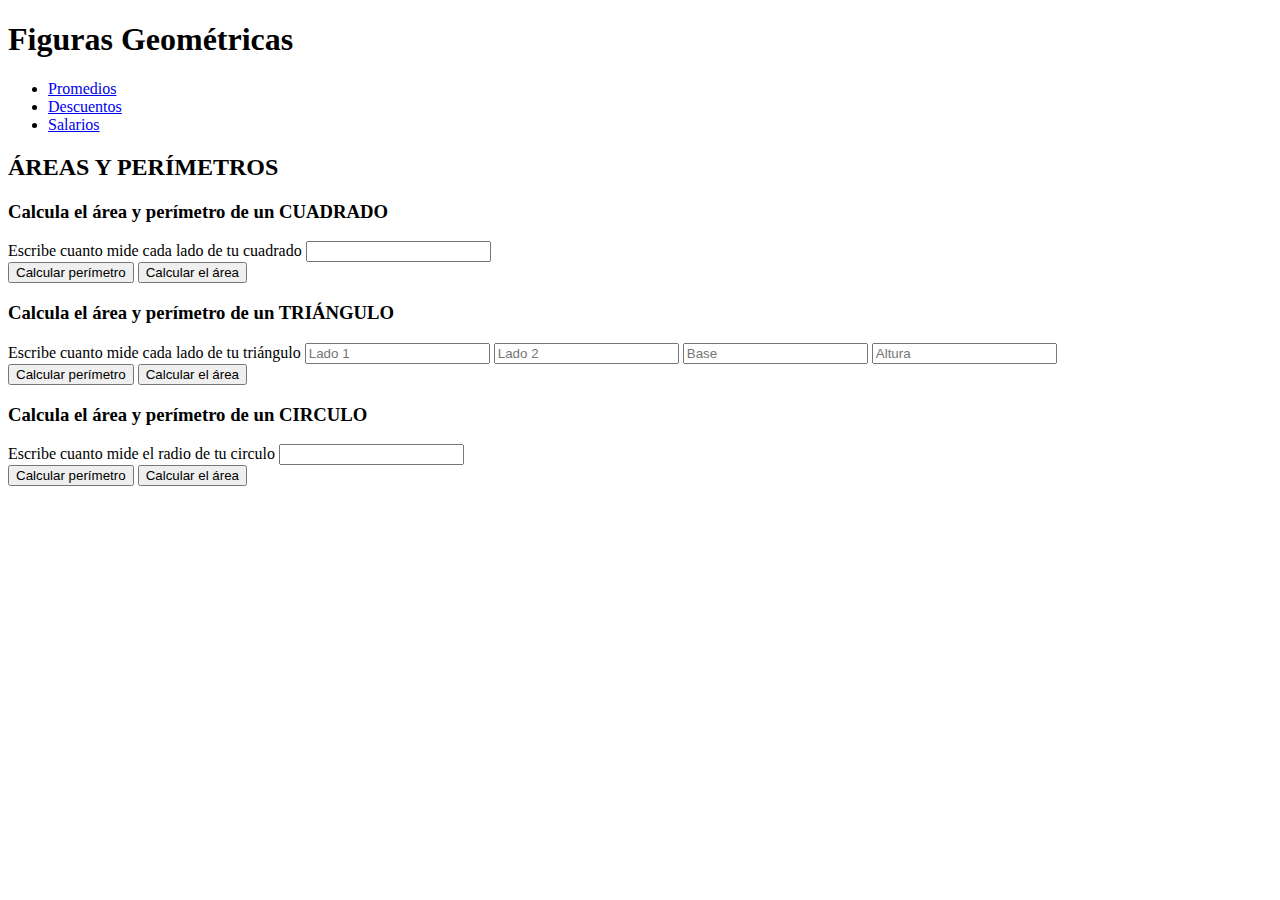
==== figuras/figuras.html @ 82c425c2 "arreglo de directorios y empezando maquetacion mobile first" ====
<!DOCTYPE html>
<html lang="es">
<head>
    <meta charset="UTF-8">
    <meta http-equiv="X-UA-Compatible" content="IE=edge">
    <meta name="viewport" content="width=device-width, initial-scale=1.0">
    <title>MatesWeb | Figuras</title>
    <link rel="stylesheet" href="./style.css">
</head>
<body>
    <header>
        <h1>Figuras Geométricas</h1>
        <nav>
            <ul>
                <li><a href="./promedios/promedios.html">Promedios</a></li>
                <li><a href="../porcentajes/descuentos.html">Descuentos</a></li>
                <li><a href="./salarios/salarios.html">Salarios</a></li>
            </ul>
        </nav>
    </header>
    <main>
        <h2>ÁREAS Y PERÍMETROS</h2>
        <section class="figures">
            <section class="figures__square">
                <h3>Calcula el área y perímetro de un CUADRADO</h3>
                <form>
                    <label for="input-cuadrado" class="figures__square--label">
                        Escribe cuanto mide cada lado de tu cuadrado
                    </label>
                    <input type="number" id="input-cuadrado" class="figures__square--input">
                    <div class="square--buttons__container">
                        <button type="button" onclick="calcularPerimetroCuadrado()">Calcular perímetro</button>
                        <button type="button" onclick="calcularAreaCuadrado()">Calcular el área</button>
                    </div>
                </form>
                <p class="figures__square--result" id="figures__square--result"></p>
            </section>
            <section class="figures__triangle">
                <h3>Calcula el área y perímetro de un TRIÁNGULO</h3>
                <form>
                    <label for="input-triangulo-lado1" class="figures__triangle--label">
                        Escribe cuanto mide cada lado de tu triángulo
                    </label>
                    <input type="number" id="input-triangulo-lado1" class="figures__triangle--input" placeholder="Lado 1">
                    <input type="number" id="input-triangulo-lado2" class="figures__triangle--input" placeholder="Lado 2">
                    <input type="number" id="input-triangulo-base" class="figures__triangle--input" placeholder="Base">
                    <input type="number" id="input-triangulo-altura" class="figures__triangle--input" placeholder="Altura">
                    <div class="triangle--buttons__container">
                        <button type="button" onclick="calcularPerimetroTriangulo()">Calcular perímetro</button>
                        <button type="button" onclick="calcularAreaTriangulo()">Calcular el área</button>
                    </div>
                </form>
                <p class="figures__triangle--result" id="figures__triangle--result"></p>
            </section>
            <section class="figures__circle">
                <h3>Calcula el área y perímetro de un CIRCULO</h3>
                <form>
                    <label for="input-circulo" class="figures__circle--label">
                        Escribe cuanto mide el radio de tu circulo
                    </label>
                    <input type="number" id="input-circulo" class="figures__circle--input">
                    <div class="circle--buttons__container">
                        <button type="button" onclick="calcularPerimetroCirculo()">Calcular perímetro</button>
                        <button type="button" onclick="calcularAreaCirculo()">Calcular el área</button>
                    </div>
                </form>
                <p class="figures__circle--result" id="figures__circle--result"></p>
            </section>
        </section>
    </main>

    <script src="./mates.js"></script>
</body>
</html>
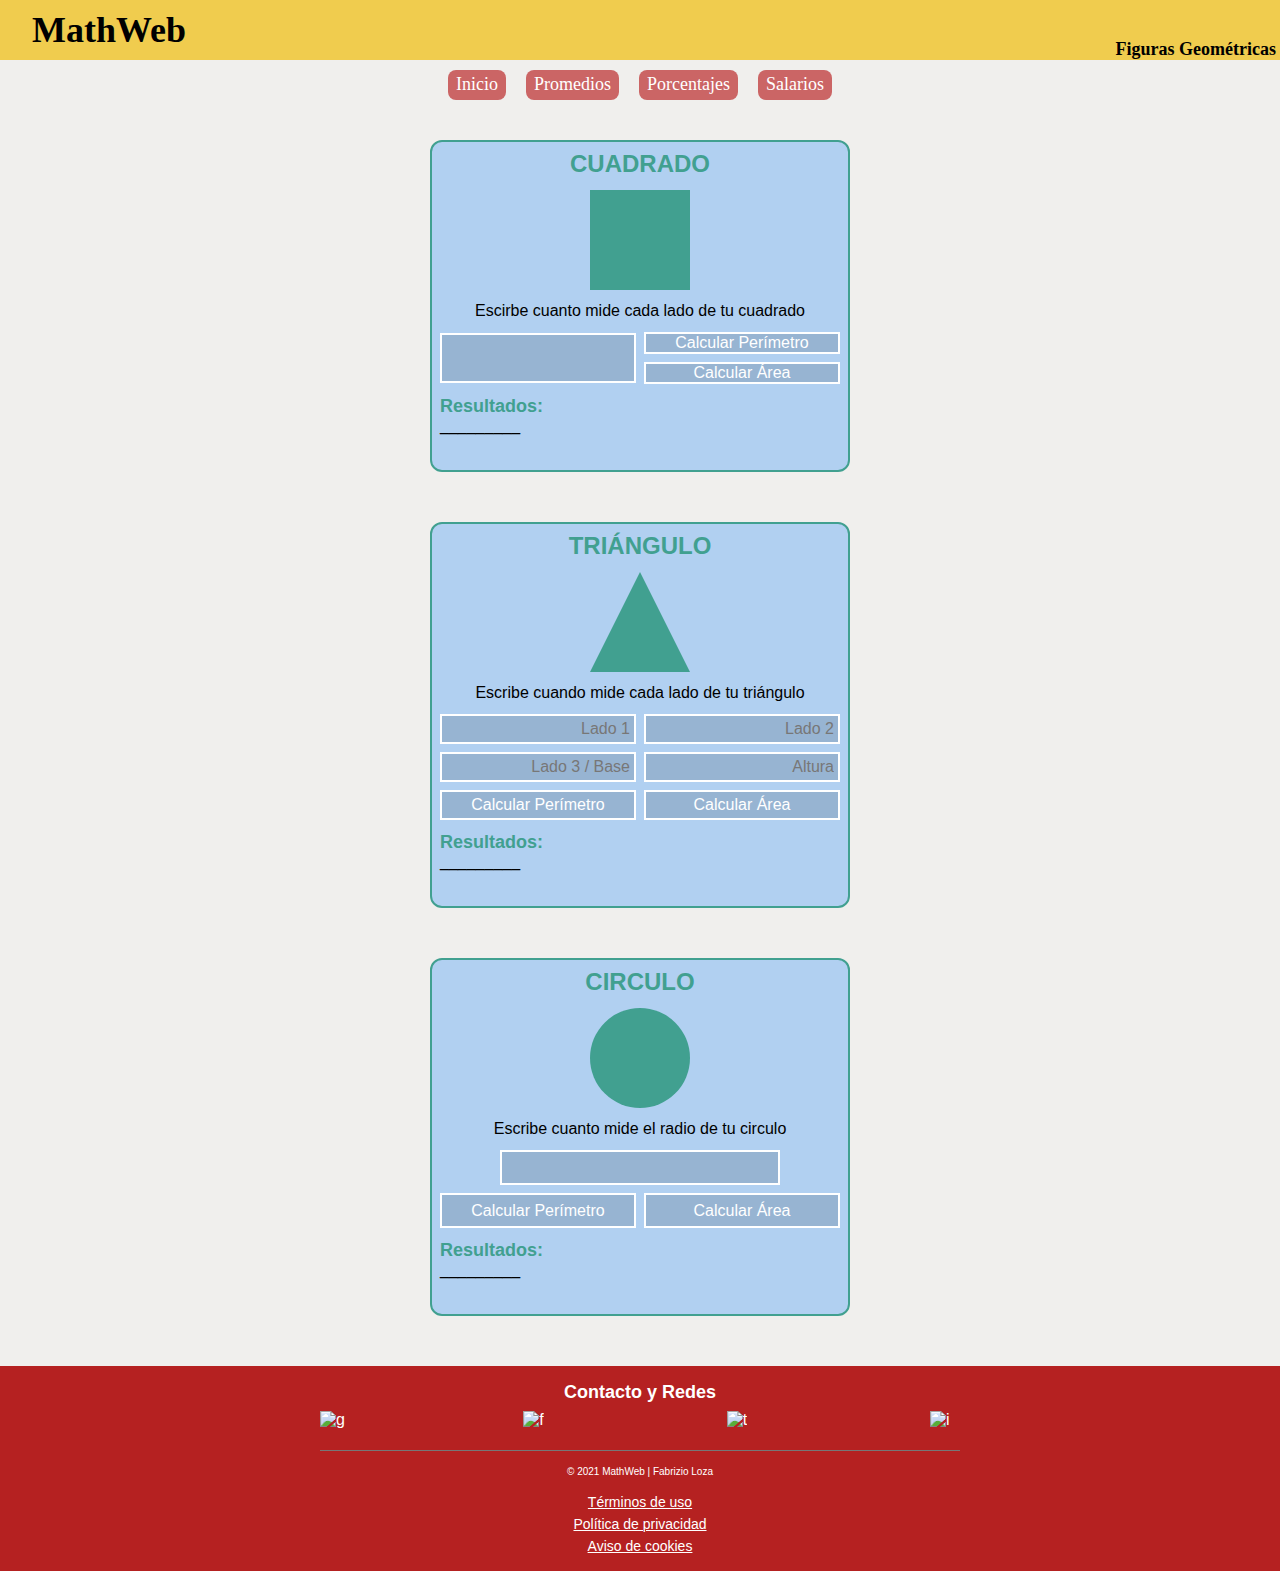
==== commit f1d6df59: "listo html, css y js de la pagina de figuras geometricas en mobile (falta tablet y desktop)" ====
--- a/figuras/figuras.html
+++ b/figuras/figuras.html
@@ -5,70 +5,109 @@
     <meta http-equiv="X-UA-Compatible" content="IE=edge">
     <meta name="viewport" content="width=device-width, initial-scale=1.0">
     <title>MatesWeb | Figuras</title>
-    <link rel="stylesheet" href="./style.css">
+    <link rel="stylesheet" href="./figuras.css">
 </head>
 <body>
     <header>
-        <h1>Figuras Geométricas</h1>
-        <nav>
+        <section>
+            <span></span>
+            <h1>MathWeb</h1>
+        </section>
+        <h2>Figuras Geométricas</h2>
+    </header>
+    <main>
+        <nav class="calcs__nav">
             <ul>
-                <li><a href="./promedios/promedios.html">Promedios</a></li>
-                <li><a href="../porcentajes/descuentos.html">Descuentos</a></li>
-                <li><a href="./salarios/salarios.html">Salarios</a></li>
+                <li><a href="../index.html">Inicio</a></li>
+                <li><a href="../promedios/promedios.html">Promedios</a></li>
+                <li><a href="../porcentajes/descuentos.html">Porcentajes</a></li>
+                <li><a href="../salarios/salarios.html">Salarios</a></li>
             </ul>
         </nav>
-    </header>
-    <main>
-        <h2>ÁREAS Y PERÍMETROS</h2>
-        <section class="figures">
-            <section class="figures__square">
-                <h3>Calcula el área y perímetro de un CUADRADO</h3>
-                <form>
-                    <label for="input-cuadrado" class="figures__square--label">
-                        Escribe cuanto mide cada lado de tu cuadrado
-                    </label>
-                    <input type="number" id="input-cuadrado" class="figures__square--input">
-                    <div class="square--buttons__container">
-                        <button type="button" onclick="calcularPerimetroCuadrado()">Calcular perímetro</button>
-                        <button type="button" onclick="calcularAreaCuadrado()">Calcular el área</button>
+        <section class="calcs__figures">
+
+            <section class="calcs__square figure__container">
+                <h3>CUADRADO</h3>
+                <div class="square__background figure__background">
+                    <div></div>
+                    <div>
+                        <p></p>
+                        <p></p>
                     </div>
-                </form>
-                <p class="figures__square--result" id="figures__square--result"></p>
+                </div>
+                <p>Escirbe cuanto mide cada lado de tu cuadrado</p>
+                <div class="square__inputs">
+                    <input type="number" id="input-square">
+                    <button onclick="calcularPerimetroCuadrado()">Calcular Perímetro</button>
+                    <button onclick="calcularAreaCuadrado()">Calcular Área</button>
+                </div>
+                <div class="results">
+                    <p>Resultados:</p>
+                    <p id="result-square">_________</p>
+                </div>
             </section>
-            <section class="figures__triangle">
-                <h3>Calcula el área y perímetro de un TRIÁNGULO</h3>
-                <form>
-                    <label for="input-triangulo-lado1" class="figures__triangle--label">
-                        Escribe cuanto mide cada lado de tu triángulo
-                    </label>
-                    <input type="number" id="input-triangulo-lado1" class="figures__triangle--input" placeholder="Lado 1">
-                    <input type="number" id="input-triangulo-lado2" class="figures__triangle--input" placeholder="Lado 2">
-                    <input type="number" id="input-triangulo-base" class="figures__triangle--input" placeholder="Base">
-                    <input type="number" id="input-triangulo-altura" class="figures__triangle--input" placeholder="Altura">
-                    <div class="triangle--buttons__container">
-                        <button type="button" onclick="calcularPerimetroTriangulo()">Calcular perímetro</button>
-                        <button type="button" onclick="calcularAreaTriangulo()">Calcular el área</button>
-                    </div>
-                </form>
-                <p class="figures__triangle--result" id="figures__triangle--result"></p>
+
+
+            <section class="calcs__triangle figure__container">
+                <h3>TRIÁNGULO</h3>
+                <div class="triangle__background figure__background">
+                    <p></p>
+                </div>
+                <p>Escribe cuando mide cada lado de tu triángulo</p>
+                <div class="triangle__inputs">
+                    <input type="number" placeholder="Lado 1" id="input-triangle-1">
+                    <input type="number" placeholder="Lado 2" id="input-triangle-2">
+                    <input type="number" placeholder="Lado 3 / Base" id="input-triangle-base">
+                    <input type="number" placeholder="Altura" id="input-triangle-height">
+                    <button onclick="calcularPerimetroTriangulo()">Calcular Perímetro</button>
+                    <button onclick="calcularAreaTriangulo()">Calcular Área</button>
+                </div>
+                <div class="results">
+                    <p>Resultados:</p>
+                    <p id="result-triangle">_________</p>
+                </div>
             </section>
-            <section class="figures__circle">
-                <h3>Calcula el área y perímetro de un CIRCULO</h3>
-                <form>
-                    <label for="input-circulo" class="figures__circle--label">
-                        Escribe cuanto mide el radio de tu circulo
-                    </label>
-                    <input type="number" id="input-circulo" class="figures__circle--input">
-                    <div class="circle--buttons__container">
-                        <button type="button" onclick="calcularPerimetroCirculo()">Calcular perímetro</button>
-                        <button type="button" onclick="calcularAreaCirculo()">Calcular el área</button>
-                    </div>
-                </form>
-                <p class="figures__circle--result" id="figures__circle--result"></p>
+
+
+            <section class="calcs__circle figure__container">
+                <h3>CIRCULO</h3>
+                <div class="circle__background figure__background">
+                    <p></p>
+                </div>
+                <p>Escribe cuanto mide el radio de tu circulo</p>
+                <div class="circle__inputs">
+                    <input type="number" id="input-circle">
+                    <button onclick="calcularPerimetroCirculo()">Calcular Perímetro</button>
+                    <button onclick="calcularAreaCirculo()">Calcular Área</button>
+                </div>
+                <div class="results">
+                    <p>Resultados:</p>
+                    <p id="result-circle">_________</p>
+                </div>
             </section>
+
         </section>
     </main>
 
-    <script src="./mates.js"></script>
+    <footer>
+        <h4>Contacto y Redes</h4>
+        <div>
+            <a href="https://github.com/PepeLeChien" target="_blank"><img src="https://cdn-icons-png.flaticon.com/512/25/25231.png" alt="g"></a>
+            <a href="https://www.facebook.com/Y-Que-Jugamos-748492291935911" target="_blank"><img src="https://upload.wikimedia.org/wikipedia/commons/thumb/0/05/Facebook_Logo_%282019%29.png/1024px-Facebook_Logo_%282019%29.png" alt="f"></a>
+            <a href="https://twitter.com/PepeLeChien33" target="_blank"><img src="https://logodownload.org/wp-content/uploads/2014/09/twitter-logo-3.png" alt="t"></a>
+            <a href="https://www.instagram.com/fabrizio0943/" target="_blank"><img src="https://www.pngall.com/wp-content/uploads/5/Instagram-Logo-PNG-Image.png" alt="i"></a>
+        </div>
+        <nav>
+            <ul>
+                <li>© 2021 MathWeb | Fabrizio Loza</li>
+                <li><a href="./">Términos de uso</a></li>
+                <li><a href="./">Política de privacidad</a></li>
+                <li><a href="./">Aviso de cookies</a></li>
+            </ul>
+        </nav>
+    </footer>
+
+
+    <script src="./figuras.js"></script>
 </body>
 </html>--- a/figuras/figuras.css
+++ b/figuras/figuras.css
@@ -0,0 +1,319 @@
+:root {
+    --primary-color: #F0CC4E;
+    --secondary--color: #f5d284;
+    --third-color: #cb6565;
+    --footer-color: #b52121;
+    --background-color: #f0efed;
+    --pag-primary-color: #41a090;
+    --pag-background1-color: #b1d0f1;
+    --pag-background2-color: #97b4d2;
+}
+
+* {
+    margin: 0;
+    padding: 0;
+    box-sizing: border-box;
+}
+html {
+    font-size: 62.5%;
+}
+body {
+    font-size: 1.6rem;
+}
+input[type=number]::-webkit-inner-spin-button,
+input[type=number]::-webkit-outer-spin-button {
+-webkit-appearance: none;
+margin: 0;
+}
+
+input[type=number] { -moz-appearance:textfield; }
+
+
+/* HEADER  */
+
+
+header {
+    width: 100%;
+    min-width: 320px;
+    height: 60px;
+    display: grid;
+    grid-template-columns: auto 1fr;
+    background-color:var(--primary-color);
+    align-items: center;
+}
+header section {
+    display: flex;
+    margin-left: 8px;
+    align-items: center;
+}
+header h1 {
+    font-size: 3.6rem;
+}
+header section span {
+    display: inline-block;
+    width: 24px;
+    height: 24px;
+    background-image: url(https://www.pngkey.com/png/full/137-1372083_calculator-free-icon-icono-calculadora-blanco-png.png);
+    background-position: center;
+    background-size: contain;
+    background-repeat: no-repeat;
+}
+header h2 {
+    font-size: 1.8rem;
+    text-align: end;
+    margin-right: 4px;
+    align-self: flex-end;
+}
+
+
+/* OTHER PAGES NAV */
+
+
+main {
+    width: 100%;
+    min-width: 320px;
+    height: auto;
+    background-color: var(--background-color);
+}
+
+main .calcs__nav {
+    width: 100%;
+    min-width: 320px;
+    height: 50px;
+    display: flex;
+    justify-content: center;
+}
+
+.calcs__nav ul {
+    width: auto;
+    height: 100%;
+    list-style: none;
+    display: flex;
+    gap: 20px;
+    padding: 0 12px;
+    align-items: center;
+    overflow-x: scroll;
+    overscroll-behavior-x: contain;
+    scroll-snap-type: x mandatory;
+}
+
+.calcs__nav ul li {
+    scroll-snap-align: center;
+    width: auto;
+    height: 30px;
+    padding: 4px 8px;
+    background-color: var(--third-color);
+    font-size: 1.8rem;
+    border-radius: 8px;
+}
+.calcs__nav ul a {
+    text-decoration: none;
+    color: #fff;
+}
+
+.calcs__figures {
+    width: 100%;
+    min-width: 320px;
+    height: auto;
+    display: flex;
+    flex-direction: column;
+    align-items: center;
+    gap: 50px;
+    padding: 30px 20px 50px;
+    font-family: Arial, Helvetica, sans-serif;
+}
+
+
+/* CARDS CONTAINER */
+
+
+.figure__container {
+    width: 90%;
+    max-width: 420px;
+    display: flex;
+    flex-direction: column;
+    align-items: center;
+    padding: 8px;
+    padding-bottom: 24px;
+    gap: 12px;
+    border: 2px solid var(--pag-primary-color);
+    border-radius: 12px;
+    background-color: var(--pag-background1-color);
+}
+
+.figure__container h3 {
+    font-size: 2.4rem;
+    color: var(--pag-primary-color);
+}
+.figure__background {
+    width: 100px;
+    height: 100px;
+}
+.square__background {
+    background-color: var(--pag-primary-color);
+}
+.triangle__background {
+    border-bottom: 100px solid var(--pag-primary-color); 
+    border-left: 50px solid transparent;
+    border-right: 50px solid transparent;
+}
+.circle__background {
+    background-color: var(--pag-primary-color);
+    border-radius: 50%;
+}
+
+
+/* BUTTONS CONTAINERS  */
+
+.square__inputs input,
+.triangle__inputs input,
+.circle__inputs input {
+    width: 100%;
+    background-color: var(--pag-background2-color);
+    border: 2px solid #fff;
+    outline: none;
+    padding: 4px;
+    font-size: 100%;
+    color: #fff;
+    text-align: center;
+}
+input::placeholder {
+    color: #777;
+    text-align: right;
+}
+
+.square__inputs button,
+.triangle__inputs button,
+.circle__inputs button {
+    background-color: var(--pag-background2-color);
+    color: #fff;
+    border: 2px solid #fff;
+    font-size: 1.6rem;
+}
+
+.square__inputs {
+    width: 100%;
+    height: auto;
+    display: grid;
+    grid-template-columns: 1fr 1fr;
+    grid-template-rows: 1fr 1fr;
+    gap: 8px;
+}
+.square__inputs input {
+    grid-column: 1 / 2;
+    grid-row: 1 / 3;
+    width: 100%;
+    height: 50px;
+    align-self: center;
+}
+.triangle__inputs {
+    width: 100%;
+    height: auto;
+    display: grid;
+    grid-template-columns: 1fr 1fr;
+    grid-template-rows: 1fr 1fr 1fr;
+    gap: 8px;
+}
+.circle__inputs {
+    width: 100%;
+    height: auto;
+    display: grid;
+    grid-template-columns: 1fr 1fr;
+    grid-template-rows: 1fr 1fr ;
+    gap: 8px;
+}
+.circle__inputs input {
+    grid-column: 1 / 3;
+    grid-row: 1 / 2;
+    width: 70%;
+    height: 35px;
+    justify-self: center;
+}
+
+.results {
+    width: 100%;
+    height: 50px;
+    display: flex;
+    flex-direction: column;
+}
+.results :nth-child(1) {
+    font-size: 1.8rem;
+    font-weight: bold;
+    color: var(--pag-primary-color);
+}
+
+
+
+/* FOOTER  */
+
+
+footer {
+    width: 100%;
+    min-width: 320px;
+    height: auto;
+    background-color: var(--footer-color);
+    color: #fff;
+    display: flex;
+    flex-direction: column;
+    align-items: center;
+    padding: 16px 0;
+    gap: 8px;
+    font-family: Arial, Helvetica, sans-serif;
+}
+footer a {
+    color: #fff;
+    text-decoration: none;
+}
+
+footer h4 {
+    font-size: 1.8rem;
+}
+
+footer div {
+    display: flex;
+    width: 50%;
+    height: 40px;
+    justify-content: space-between;
+    margin-bottom: 4px;
+    border-bottom: #777 solid 1px;
+}
+
+footer div a {
+    display: inline-block;
+    width: 30px;
+    height: 30px;
+}
+
+footer div img {
+    width: 100%;
+    height: 100%;
+}
+
+footer nav {
+    width: 100%;
+    height: auto;
+}
+footer nav ul {
+    list-style: none;
+    text-align: center;
+    display: flex;
+    flex-direction: column;
+    gap: 4px;
+}
+footer nav ul li {
+    font-size: 1.4rem;
+    line-height: 1.8rem;
+}
+footer nav ul a {
+    text-decoration: underline 1px #fff;
+}
+
+footer nav ul li:nth-child(1) {
+    font-size: 1rem;
+    margin-bottom: 8px;
+}
+
+footer nav ul a:hover {
+    color: #bbb;
+    text-decoration: underline 1px #bbb;
+}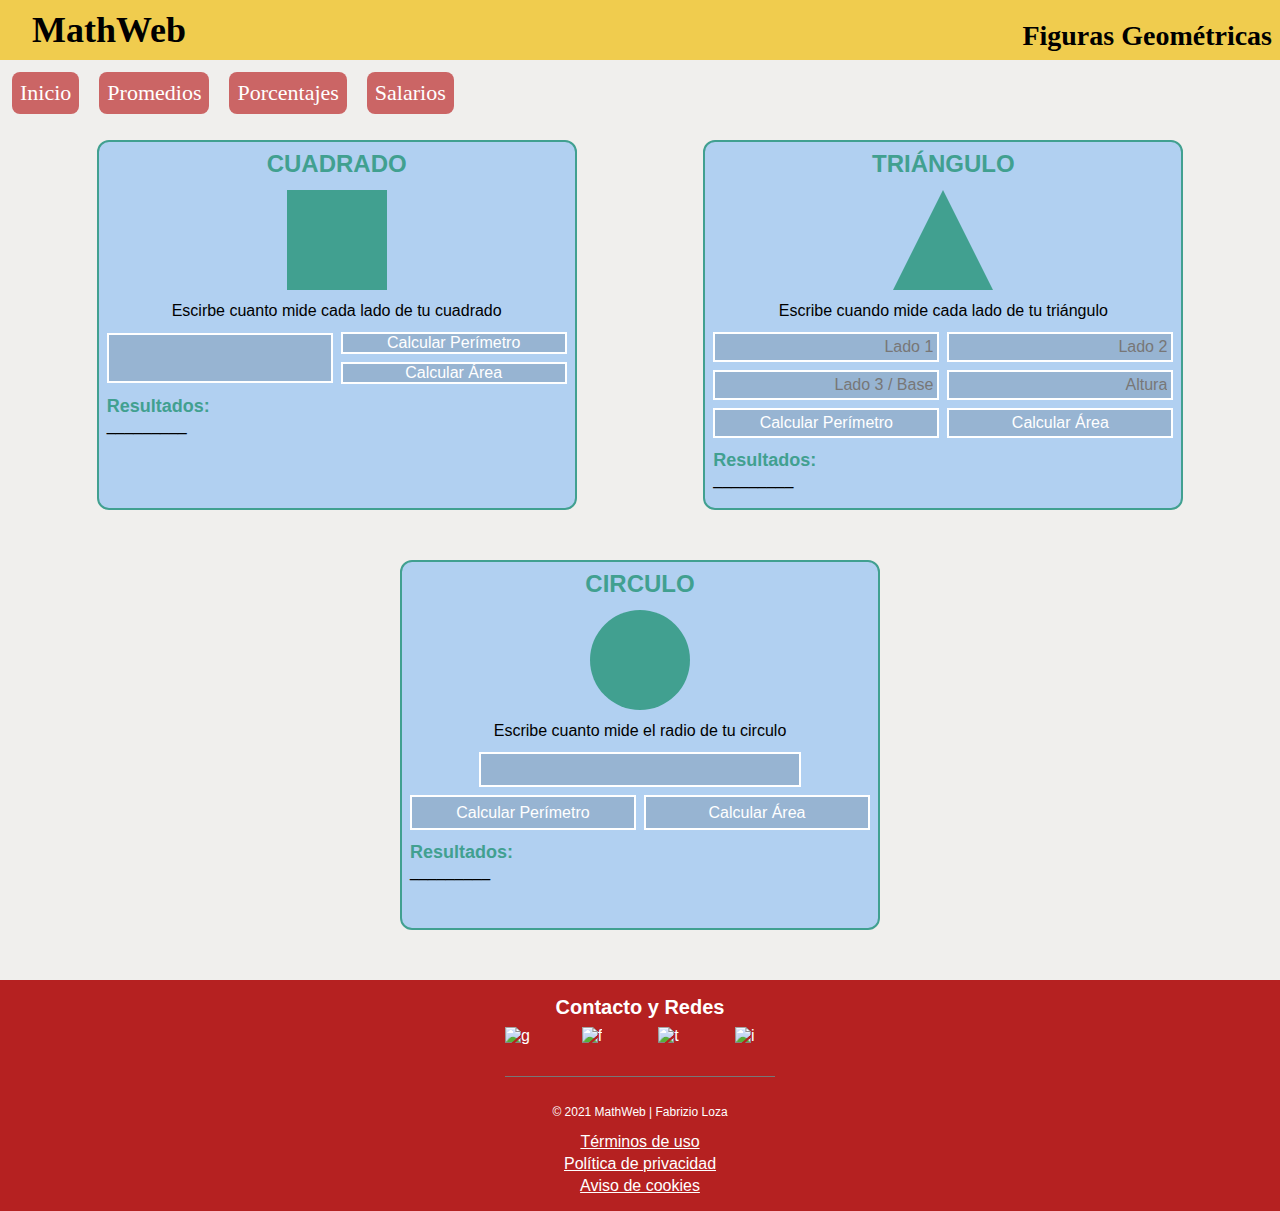
==== commit 7a1b1226: "listo css tablet y desktop de figuras geometricas y pequeños detalles en mobil" ====
--- a/figuras/figuras.html
+++ b/figuras/figuras.html
@@ -6,6 +6,8 @@
     <meta name="viewport" content="width=device-width, initial-scale=1.0">
     <title>MatesWeb | Figuras</title>
     <link rel="stylesheet" href="./figuras.css">
+    <link rel="stylesheet" href="./figuras-tablet.css" media="(min-width: 520px)">
+    <link rel="stylesheet" href="./figuras-desktop.css" media="(min-width: 940px)">
 </head>
 <body>
     <header>
@@ -18,10 +20,10 @@
     <main>
         <nav class="calcs__nav">
             <ul>
-                <li><a href="../index.html">Inicio</a></li>
-                <li><a href="../promedios/promedios.html">Promedios</a></li>
-                <li><a href="../porcentajes/descuentos.html">Porcentajes</a></li>
-                <li><a href="../salarios/salarios.html">Salarios</a></li>
+                <a href="../index.html"><li>Inicio</li> </a>
+                <a href="../promedios/promedios.html"><li>Promedios</li> </a>
+                <a href="../porcentajes/descuentos.html"><li>Porcentajes</li> </a>
+                <a href="../salarios/salarios.html"><li>Salarios</li></a>
             </ul>
         </nav>
         <section class="calcs__figures">
--- a/figuras/figuras-tablet.css
+++ b/figuras/figuras-tablet.css
@@ -0,0 +1,38 @@
+header h2 {
+    font-size: 2.4rem;
+    margin-bottom: 8px;
+    margin-right: 8px;
+}
+
+.calcs__nav ul {
+    overflow-x: hidden;
+    margin-top: 8px;
+}
+
+.calcs__nav ul li {
+    height: auto;
+    padding: 8px;
+    font-size: 2.2rem;
+}
+
+footer h4 {
+    font-size: 2rem;
+}
+
+footer div {
+    width: 270px;
+    height: 50px;
+    margin-bottom: 18px;
+}
+
+footer div a {
+    width: 40px;
+    height: 40px;
+}
+
+footer nav ul li:nth-child(1) {
+    font-size: 1.2rem;
+}
+footer nav ul li {
+    font-size: 1.6rem;
+}--- a/figuras/figuras-desktop.css
+++ b/figuras/figuras-desktop.css
@@ -0,0 +1,24 @@
+header h2 {
+    font-size: 2.8rem;
+}
+
+main .calcs__nav {
+    justify-content: left;
+}
+.calcs__nav ul a:hover li {
+    background-color: var(--pag-primary-color);
+    box-shadow: 4px 4px 3px 0 #bbb;
+}
+
+.calcs__figures {
+    flex-direction: row;
+    flex-wrap: wrap;
+    justify-content: space-evenly;
+}
+
+.figure__container {
+    max-width: 480px;
+    height: 370px;
+}
+
+
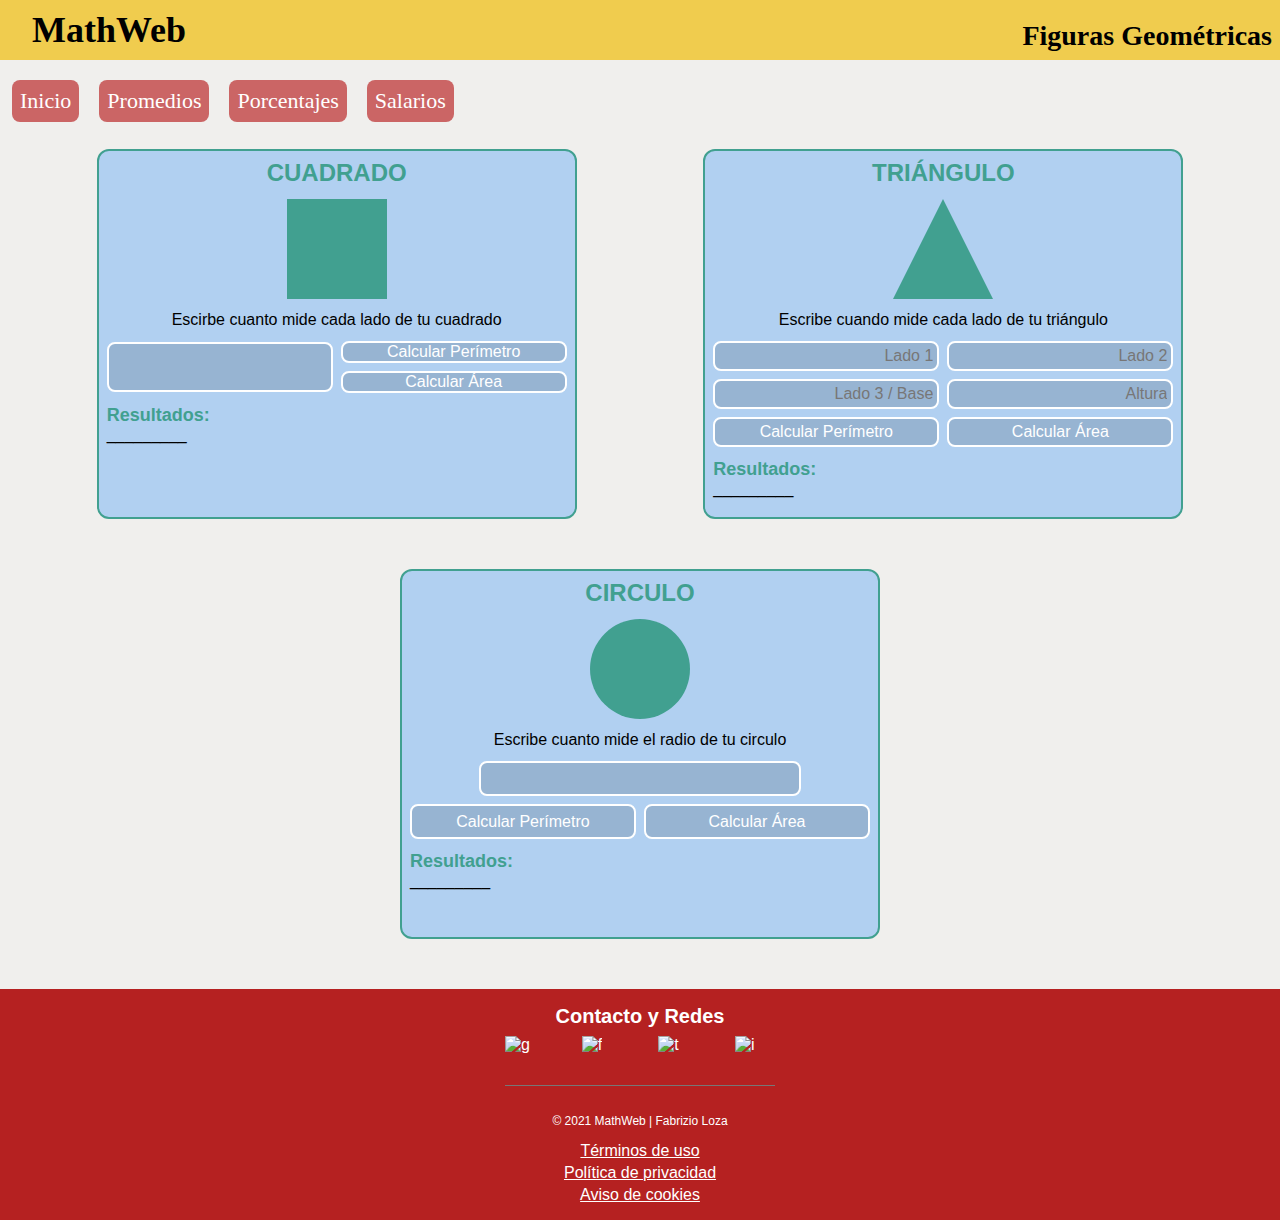
==== commit cd82f26a: "modifique los barra de navegacion en figuras y promedios" ====
--- a/figuras/figuras.html
+++ b/figuras/figuras.html
@@ -20,10 +20,10 @@
     <main>
         <nav class="calcs__nav">
             <ul>
-                <a href="../index.html"><li>Inicio</li> </a>
-                <a href="../promedios/promedios.html"><li>Promedios</li> </a>
-                <a href="../porcentajes/descuentos.html"><li>Porcentajes</li> </a>
-                <a href="../salarios/salarios.html"><li>Salarios</li></a>
+                <li><a href="../index.html">Inicio</a></li>
+                <li><a href="../promedios/promedios.html">Promedios</a></li>
+                <li><a href="../porcentajes/descuentos.html">Porcentajes</a></li>
+                <li><a href="../salarios/salarios.html">Salarios</a></li>
             </ul>
         </nav>
         <section class="calcs__figures">
--- a/figuras/figuras.css
+++ b/figuras/figuras.css
@@ -79,35 +79,36 @@
 main .calcs__nav {
     width: 100%;
     min-width: 320px;
-    height: 50px;
+    height: auto;
     display: flex;
     justify-content: center;
 }
 
 .calcs__nav ul {
+    display: flex;
     width: auto;
-    height: 100%;
+    height: auto;
+    padding: 12px;
+    gap: 20px;
     list-style: none;
-    display: flex;
-    gap: 20px;
-    padding: 0 12px;
-    align-items: center;
     overflow-x: scroll;
     overscroll-behavior-x: contain;
-    scroll-snap-type: x mandatory;
-}
-
+    scroll-snap-type: x proximity;
+    white-space: nowrap;
+}
 .calcs__nav ul li {
     scroll-snap-align: center;
-    width: auto;
-    height: 30px;
+}
+
+
+.calcs__nav a {
+    display: inline-block;
+    text-decoration: none;
+    height: auto;
     padding: 4px 8px;
     background-color: var(--third-color);
     font-size: 1.8rem;
     border-radius: 8px;
-}
-.calcs__nav ul a {
-    text-decoration: none;
     color: #fff;
 }
 
@@ -119,7 +120,7 @@
     flex-direction: column;
     align-items: center;
     gap: 50px;
-    padding: 30px 20px 50px;
+    padding: 15px 20px 50px;
     font-family: Arial, Helvetica, sans-serif;
 }
 
@@ -176,6 +177,7 @@
     font-size: 100%;
     color: #fff;
     text-align: center;
+    border-radius: 8px;
 }
 input::placeholder {
     color: #777;
@@ -189,6 +191,8 @@
     color: #fff;
     border: 2px solid #fff;
     font-size: 1.6rem;
+    border-radius: 8px;
+    cursor: pointer;
 }
 
 .square__inputs {
--- a/figuras/figuras-tablet.css
+++ b/figuras/figuras-tablet.css
@@ -9,7 +9,7 @@
     margin-top: 8px;
 }
 
-.calcs__nav ul li {
+.calcs__nav ul a {
     height: auto;
     padding: 8px;
     font-size: 2.2rem;
--- a/figuras/figuras-desktop.css
+++ b/figuras/figuras-desktop.css
@@ -5,7 +5,7 @@
 main .calcs__nav {
     justify-content: left;
 }
-.calcs__nav ul a:hover li {
+.calcs__nav ul a:hover {
     background-color: var(--pag-primary-color);
     box-shadow: 4px 4px 3px 0 #bbb;
 }
@@ -21,4 +21,8 @@
     height: 370px;
 }
 
-
+.square__inputs button:hover,
+.triangle__inputs button:hover,
+.circle__inputs button:hover {
+    font-weight: 700;
+}
